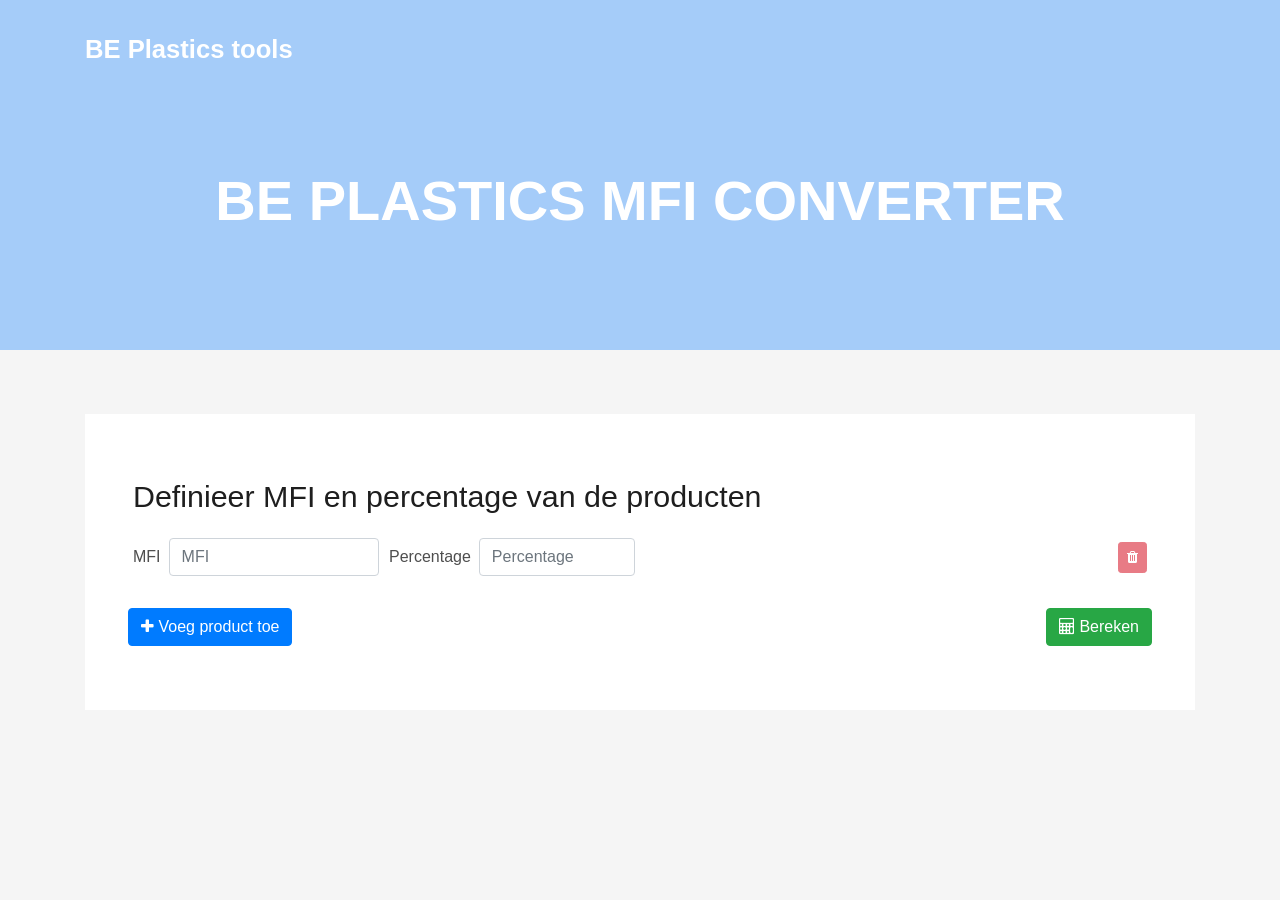
==== mficonverter.html @ a16742fc "Add MFI converter" ====
<!DOCTYPE html>
<html lang="en">
<head>
  <meta charset="utf-8">
  <title>BE Plastics MFI converter</title>
  <meta content="width=device-width, initial-scale=1.0" name="viewport">
  <meta content="" name="keywords">
  <meta content="" name="description">

  <!-- Favicons -->
  <link href="img/favicon.png" rel="icon">
  <link href="img/apple-touch-icon.png" rel="apple-touch-icon">

  <!-- Bootstrap CSS File -->
  <link href="lib/bootstrap/css/bootstrap.min.css" rel="stylesheet">

  <!-- Libraries CSS Files -->
  <link href="lib/font-awesome/css/font-awesome.min.css" rel="stylesheet">
  <link href="lib/animate/animate.min.css" rel="stylesheet">
  <link href="lib/ionicons/css/ionicons.min.css" rel="stylesheet">
  <link rel="stylesheet" href="https://cdnjs.cloudflare.com/ajax/libs/font-awesome/4.7.0/css/font-awesome.min.css">
  <link href="lib/owlcarousel/assets/owl.carousel.min.css" rel="stylesheet">
  <link href="lib/lightbox/css/lightbox.min.css" rel="stylesheet">

  <!-- Main Stylesheet File -->
  <link href="css/style.css" rel="stylesheet">
</head>

<body>
  <nav class="navbar navbar-b navbar-trans navbar-expand-md fixed-top" id="mainNav">
    <div class="container">
      <a class="navbar-brand js-scroll" href="index.html">BE Plastics tools</a>
      <button class="navbar-toggler collapsed" type="button" data-toggle="collapse" data-target="#navbarDefault"
        aria-controls="navbarDefault" aria-expanded="false" aria-label="Toggle navigation">
        <span></span>
        <span></span>
        <span></span>
      </button>    
    </div>
  </nav>

  <div class="intro intro-single route bg-image" style="background-image: url(img/Lake.jpg)">
    <div class="overlay-mf"></div>
    <div class="intro-content display-table">
      <div class="table-cell">
        <div class="container">
          <h2 class="intro-title mb-2">BE Plastics MFI converter</h2>
        </div>
      </div>
    </div>
  </div>

<section class="blog-wrapper sect-pt4" id="blog">
  <div class="container">
    <div class="row">
      <div class="col-md-12">
        <div class="post-box">      
          <div class="post-meta">
            <h1 class="article-title">Definieer MFI en percentage van de producten</h1>
            <form class="mt-3"  id="productForm" onsubmit="calculateResult(event)">
              <div id="productContainer">
                <!-- Product Template -->
                <div class="product-item">
                  <div class="form-row pt-2 align-items-center">
                    <div class="col-md-3 d-flex align-items-center">
                      <label for="productValue" class="mr-2 mb-0">MFI</label>
                      <input type="number" class="form-control" name="productValue[]" placeholder="MFI" step="any" required>
                    </div>
                    <div class="col-md-3 d-flex align-items-center">
                      <label for="productPercentage" class="mr-2 mb-0">Percentage</label>
                      <input type="number" class="form-control" name="productPercentage[]" placeholder="Percentage" step="any" required>
                    </div>
                    <div class="col text-right">
                      <button type="button" class="btn btn-danger btn-sm delete-product" onclick="deleteProduct(this)" disabled>
                        <i class="fa fa-trash"></i>
                      </button>
                    </div>
                  </div>
                </div>
              </div>
              <div class="form-row mt-3 pt-3 d-flex justify-content-between">
                <button type="button" class="btn btn-primary btn" onclick="addProduct()">
                  <i class="fa fa-plus"></i> Voeg product toe
                </button>
                <button type="submit" class="btn btn-success btn">
                  <i class="fa fa-calculator"></i> Bereken
                </button>
              </div>
            </form>
            <div id="result" class="mt-3">
              <!-- Result will be displayed here -->
            </div>
        </div>          
      </div>    
    </div>
  </div>
</section>

  <a href="#" class="back-to-top"><i class="fa fa-chevron-up"></i></a>
  <div id="preloader"></div>

  <!-- JavaScript Libraries -->
  <script src="lib/jquery/jquery.min.js"></script>
  <script src="lib/jquery/jquery-migrate.min.js"></script>
  <script src="lib/popper/popper.min.js"></script>
  <script src="lib/bootstrap/js/bootstrap.min.js"></script>
  <script src="lib/easing/easing.min.js"></script>
  <script src="lib/counterup/jquery.waypoints.min.js"></script>
  <script src="lib/counterup/jquery.counterup.js"></script>
  <script src="lib/owlcarousel/owl.carousel.min.js"></script>
  <script src="lib/lightbox/js/lightbox.min.js"></script>
  <script src="lib/typed/typed.min.js"></script>
  <script src="js/main.js"></script>
  <script src="js/gqilfwkjbnqlfwhxucbhql.js"></script>
</body>
</html>
---- css/style.css ----
/*
  Theme Name: DevFolio
  Theme URL: https://bootstrapmade.com/devfolio-bootstrap-portfolio-html-template/
  Author: BootstrapMade.com
  License: https://bootstrapmade.com/license/
*/

/*======================================
//--//-->   STYLES GENERALES
======================================*/

body {
  background-color: #f5f5f5;
  color: #4e4e4e;
}

h1,
h2,
h3,
h4,
h5,
h6 {
  color: #1e1e1e;
}

a {
  color: #1e1e1e;
  transition: all 0.5s ease-in-out;
}

a:hover {
  color: #0078ff;
  text-decoration: none;
  transition: all 0.5s ease-in-out;
}

.p-r {
  position: relative;
}

.color-a {
  color: #0078ff;
}

.color-d {
  color: #f5f5f5;
}

.color-text-a {
  color: #4e4e4e;
}

.box-shadow,
.paralax-mf,
.service-box,
.work-box,
.card-blog {
  box-shadow: 0 13px 8px -10px rgba(0, 0, 0, 0.1);
}

.box-shadow-a,
.button:hover {
  box-shadow: 0 0 0 4px #cde1f8;
}

.display-5 {
  font-size: 2.5rem;
  font-weight: 300;
  line-height: 1.1;
}

.display-6 {
  font-size: 2rem;
  font-weight: 300;
  line-height: 1.1;
}

.avatar {
  width: 32px;
  height: 32px;
  margin-right: 4px;
  overflow: hidden;
}

.bg-image {
  background-repeat: no-repeat;
  background-attachment: fixed;
  background-size: cover;
  background-position: center center;
}

.overlay-mf {
  background-color: #0077ff8c;
}

.overlay-mf {
  position: absolute;
  top: 0;
  left: 0px;
  padding: 0;
  height: 100%;
  width: 100%;
  opacity: .6;
}

.paralax-mf {
  position: relative;
  padding: 8rem 0;
}

.display-table {
  width: 100%;
  height: 100%;
  display: table;
}

.table-cell {
  display: table-cell;
  vertical-align: middle;
}

/*--/ Sections /--*/

.sect-4 {
  padding: 4rem 0;
}

.sect-pt4 {
  padding-top: 4rem;
}

.sect-mt4 {
  margin-top: 4rem;
}

/*--/ Title s /--*/

.title-s {
  font-weight: 600;
  color: #1e1e1e;
  font-size: 1.1rem;
}

/*--/ Title A /--*/

.title-box {
  margin-bottom: 4rem;
}

.title-a {
  font-size: 3rem;
  font-weight: bold;
  text-transform: uppercase;
}

.subtitle-a {
  color: #4e4e4e;
}

.line-mf {
  width: 40px;
  height: 5px;
  background-color: #0078ff;
  margin: 0 auto;
}

/*--/ Title Left /--*/

.title-box-2 {
  margin-bottom: 3rem;
}

.title-left {
  font-size: 2rem;
  position: relative;
}

.title-left:before {
  content: '';
  position: absolute;
  height: 3px;
  background-color: #0078ff;
  width: 100px;
  bottom: -12px;
}

/*------/ Box /------*/

.box-pl2 {
  padding-left: 2rem;
}

.box-shadow-full {
  padding: 3rem 1.25rem;
  position: relative;
  background-color: #fff;
  margin-bottom: 3rem;
  z-index: 2;
  box-shadow: 0 1px 1px 0 rgba(0, 0, 0, 0.06), 0 2px 5px 0 rgba(0, 0, 0, 0.2);
}

/*------/ Socials /------*/

.socials {
  padding: 0 0 1.5rem 0;
}

.socials ul li {
  display: inline-block;
}

.socials .ico-circle {
  height: 40px;
  width: 40px;
  font-size: 1.7rem;
  border-radius: 50%;
  line-height: 1.4;
  margin: 0 15px 0 0;
  box-shadow: 0 0 0 3px #0078ff;
  transition: all 500ms ease;
}

.socials .ico-circle:hover {
  background-color: #0078ff;
  color: #fff;
  box-shadow: 0 0 0 3px #cde1f8;
  transition: all 500ms ease;
}

/*------/ Ul resect /------*/

.ul-resect,
.socials ul,
.list-ico,
.blog-wrapper .post-meta ul,
.box-comments .list-comments,
.widget-sidebar .list-sidebar,
.widget-tags ul {
  list-style: none;
  padding-left: 0;
  margin-bottom: 0;
}

.list-ico {
  line-height: 2;
}

.list-ico span {
  color: #0078ff;
  margin-right: 10px;
}

/*------/ Ico Circle /------*/

.ico-circle {
  height: 100px;
  width: 100px;
  font-size: 2rem;
  border-radius: 50%;
  line-height: 1.55;
  margin: 0 auto;
  text-align: center;
  box-shadow: 0 0 0 10px #0078ff;
  display: block;
}

/*------/ Owl Carousel /------*/

.owl-theme .owl-dots {
  text-align: center;
  margin-top: 18px;
}

.owl-theme .owl-dots .owl-dot {
  display: inline-block;
}

.owl-theme .owl-dots .owl-dot span {
  width: 18px;
  height: 7px;
  margin: 5px 5px;
  background: #cde1f8;
  border: 0px solid #cde1f8;
  display: block;
  transition: all 0.6s ease-in-out;
  cursor: pointer;
}

.owl-theme .owl-dots .owl-dot:hover span {
  background-color: #cde1f8;
}

.owl-theme .owl-dots .owl-dot.active span {
  background-color: #1B1B1B;
  width: 25px;
}

/*--/ Scrolltop s /--*/

.scrolltop-mf {
  position: relative;
  display: none;
}

.scrolltop-mf span {
  z-index: 999;
  position: fixed;
  width: 42px;
  height: 42px;
  background-color: #0078ff;
  opacity: .7;
  font-size: 1.6rem;
  line-height: 1.5;
  text-align: center;
  color: #fff;
  top: auto;
  left: auto;
  right: 30px;
  bottom: 50px;
  cursor: pointer;
  border-radius: 50%;
}

/* Back to top button */

.back-to-top {
  position: fixed;
  display: none;
  background: #0078ff;
  color: #fff;
  width: 44px;
  height: 44px;
  text-align: center;
  line-height: 1;
  font-size: 16px;
  border-radius: 50%;
  right: 15px;
  bottom: 15px;
  transition: background 0.5s;
  z-index: 11;
}

.back-to-top i {
  padding-top: 12px;
  color: #fff;
}

/* Preloader */

#preloader {
  position: fixed;
  top: 0;
  left: 0;
  right: 0;
  bottom: 0;
  z-index: 9999;
  overflow: hidden;
  background: #fff;
}

#preloader:before {
  content: "";
  position: fixed;
  top: calc(50% - 30px);
  left: calc(50% - 30px);
  border: 6px solid #f2f2f2;
  border-top: 6px solid #0078ff;
  border-radius: 50%;
  width: 60px;
  height: 60px;
  -webkit-animation: animate-preloader 1s linear infinite;
  animation: animate-preloader 1s linear infinite;
}

@-webkit-keyframes animate-preloader {
  0% {
    -webkit-transform: rotate(0deg);
    transform: rotate(0deg);
  }

  100% {
    -webkit-transform: rotate(360deg);
    transform: rotate(360deg);
  }
}

@keyframes animate-preloader {
  0% {
    -webkit-transform: rotate(0deg);
    transform: rotate(0deg);
  }

  100% {
    -webkit-transform: rotate(360deg);
    transform: rotate(360deg);
  }
}

/*======================================
//--//-->   NAVBAR
======================================*/

.navbar-b {
  transition: all .5s ease-in-out;
  background-color: transparent;
  padding-top: 1.563rem;
  padding-bottom: 1.563rem;
}

.navbar-b.navbar-reduce {
  box-shadow: 0px 6px 9px 0px rgba(0, 0, 0, 0.06);
}

.navbar-b.navbar-trans .nav-item,
.navbar-b.navbar-reduce .nav-item {
  position: relative;
  padding-right: 10px;
  padding-left: 0;
}

.navbar-b.navbar-trans .nav-link,
.navbar-b.navbar-reduce .nav-link {
  color: #fff;
  text-transform: uppercase;
  font-weight: 600;
}

.navbar-b.navbar-trans .nav-link:before,
.navbar-b.navbar-reduce .nav-link:before {
  content: '';
  position: absolute;
  margin-left: 0px;
  width: 0%;
  bottom: 0;
  left: 0;
  height: 2px;
  transition: all 500ms ease;
}

.navbar-b.navbar-trans .nav-link:hover,
.navbar-b.navbar-reduce .nav-link:hover {
  color: #1B1B1B;
}

.navbar-b.navbar-trans .nav-link:hover:before,
.navbar-b.navbar-reduce .nav-link:hover:before {
  width: 35px;
}

.navbar-b.navbar-trans .show > .nav-link:before,
.navbar-b.navbar-trans .active > .nav-link:before,
.navbar-b.navbar-trans .nav-link.show:before,
.navbar-b.navbar-trans .nav-link.active:before,
.navbar-b.navbar-reduce .show > .nav-link:before,
.navbar-b.navbar-reduce .active > .nav-link:before,
.navbar-b.navbar-reduce .nav-link.show:before,
.navbar-b.navbar-reduce .nav-link.active:before {
  width: 35px;
}

.navbar-b.navbar-trans .nav-link:before {
  background-color: #fff;
}

.navbar-b.navbar-trans .nav-link:hover {
  color: #fff;
}

.navbar-b.navbar-trans .show > .nav-link,
.navbar-b.navbar-trans .active > .nav-link,
.navbar-b.navbar-trans .nav-link.show,
.navbar-b.navbar-trans .nav-link.active {
  color: #fff;
}

.navbar-b.navbar-reduce {
  transition: all .5s ease-in-out;
  background-color: #fff;
  padding-top: 15px;
  padding-bottom: 15px;
}

.navbar-b.navbar-reduce .nav-link {
  color: #0078ff;
}

.navbar-b.navbar-reduce .nav-link:before {
  background-color: #0078ff;
}

.navbar-b.navbar-reduce .nav-link:hover {
  color: #0078ff;
}

.navbar-b.navbar-reduce .show > .nav-link,
.navbar-b.navbar-reduce .active > .nav-link,
.navbar-b.navbar-reduce .nav-link.show,
.navbar-b.navbar-reduce .nav-link.active {
  color: #0078ff;
}

.navbar-b.navbar-reduce .navbar-brand {
  color: #0078ff;
}

.navbar-b.navbar-reduce .navbar-toggler span {
  background-color: #1B1B1B;
}

.navbar-b .navbar-brand {
  color: #fff;
  font-size: 1.6rem;
  font-weight: 600;
}

.navbar-b .navbar-nav .dropdown-item.show .dropdown-menu,
.navbar-b .dropdown.show .dropdown-menu,
.navbar-b .dropdown-btn.show .dropdown-menu {
  -webkit-transform: translate3d(0px, 0px, 0px);
  transform: translate3d(0px, 0px, 0px);
  visibility: visible !important;
}

.navbar-b .dropdown-menu {
  margin: 1.12rem 0 0;
  border-radius: 0;
}

.navbar-b .dropdown-menu .dropdown-item {
  padding: .7rem 1.7rem;
  transition: all 500ms ease;
}

.navbar-b .dropdown-menu .dropdown-item:hover {
  background-color: #0078ff;
  color: #fff;
  transition: all 500ms ease;
}

.navbar-b .dropdown-menu .dropdown-item.active {
  background-color: #0078ff;
}

/*--/ Hamburger Navbar /--*/

.navbar-toggler {
  position: relative;
}

.navbar-toggler:focus,
.navbar-toggler:active {
  outline: 0;
}

.navbar-toggler span {
  display: block;
  background-color: #fff;
  height: 3px;
  width: 25px;
  margin-top: 4px;
  margin-bottom: 4px;
  -webkit-transform: rotate(0deg);
  transform: rotate(0deg);
  left: 0;
  opacity: 1;
}

.navbar-toggler span:nth-child(1),
.navbar-toggler span:nth-child(3) {
  transition: -webkit-transform .35s ease-in-out;
  transition: transform .35s ease-in-out;
  transition: transform .35s ease-in-out, -webkit-transform .35s ease-in-out;
}

.navbar-toggler:not(.collapsed) span:nth-child(1) {
  position: absolute;
  left: 12px;
  top: 10px;
  -webkit-transform: rotate(135deg);
  transform: rotate(135deg);
  opacity: 0.9;
}

.navbar-toggler:not(.collapsed) span:nth-child(2) {
  height: 12px;
  visibility: hidden;
  background-color: transparent;
}

.navbar-toggler:not(.collapsed) span:nth-child(3) {
  position: absolute;
  left: 12px;
  top: 10px;
  -webkit-transform: rotate(-135deg);
  transform: rotate(-135deg);
  opacity: 0.9;
}

/*======================================
//--//-->   INTRO
======================================*/

.intro {
  height: 100vh;
  position: relative;
  color: #fff;
}

.intro .intro-content {
  text-align: center;
  position: absolute;
}

.intro .overlay-itro {
  background-color: rgba(0, 0, 0, 0.6);
  position: absolute;
  top: 0;
  left: 0px;
  padding: 0;
  height: 100%;
  width: 100%;
  opacity: .9;
}

.intro .intro-title {
  color: #fff;
  font-weight: 600;
  font-size: 3rem;
}

.intro .intro-subtitle {
  font-size: 1.5rem;
  font-weight: 300;
}

.intro .text-slider-items {
  display: none;
}

.intro-single {
  height: 350px;
}

.intro-single .intro-content {
  margin-top: 30px;
}

.intro-single .intro-title {
  text-transform: uppercase;
  font-size: 3rem;
}

.intro-single .breadcrumb {
  background-color: transparent;
  color: #0078ff;
}

.intro-single .breadcrumb .breadcrumb-item:before {
  color: #cde1f8;
}

.intro-single .breadcrumb .breadcrumb-item.active {
  color: #cde1f8;
}

.intro-single .breadcrumb a {
  color: #fff;
}

/*======================================
//--//-->   ABOUT
======================================*/

.about-mf .box-shadow-full {
  padding-top: 4rem;
  padding-bottom: 4rem;
}

.about-mf .about-img {
  margin-bottom: 2rem;
}

.about-mf .about-img img {
  margin-left: 10px;
}

.skill-mf span {
  color: #4e4e4e;
}

.skill-mf .progress {
  background-color: #cde1f8;
  margin: .5rem 0 1.2rem 0;
  border-radius: 0;
  height: .7rem;
}

.skill-mf .progress .progress-bar {
  height: .7rem;
  background-color: #0078ff;
}

.btn-download {
  border: none;
  padding: 10px 20px;
  text-align: center;
  text-decoration: none;
  display: inline-block;
  margin: 4px 2px;
  cursor: pointer;
  border-radius: 16px;
}

/*======================================
//--//-->   SERVICES
======================================*/

.service-box {
  background-color: #fff;
  padding: 2.5rem 1.3rem;
  border-radius: 1rem;
  margin-bottom: 3rem;
}

.service-box:hover .ico-circle {
  transition: all 500ms ease;
  color: #fff;
  background-color: #0078ff;
  box-shadow: 0 0 0 10px #cde1f8;
}

.service-box .service-ico {
  margin-bottom: 1rem;
  color: #1e1e1e;
}

.service-box .ico-circle {
  transition: all 500ms ease;
  font-size: 4rem;
}

.service-box .s-title {
  font-size: 1.4rem;
  text-transform: uppercase;
  text-align: center;
  padding: .4rem 0;
}

.service-box .s-description {
  color: #4e4e4e;
}

/*======================================
//--//-->   COUNTER
======================================*/

.counter-box {
  color: #fff;
  text-align: center;
}

.counter-ico {
  margin-bottom: 1rem;
}

.counter-ico .ico-circle {
  height: 60px;
  width: 60px;
  line-height: 1.8;
  box-shadow: 0 0 0 10px #cde1f8;
}

.counter-num .counter {
  font-size: 2rem;
  margin-bottom: 0;
}

/*======================================
//--//-->   PORTFOLIO
======================================*/

.work-box {
  margin-bottom: 3rem;
  -webkit-backface-visibility: hidden;
  backface-visibility: hidden;
  background-color: #fff;
}

.work-box:hover img {
  -webkit-transform: scale(1.3);
  transform: scale(1.3);
}

.work-img {
  display: block;
  overflow: hidden;
}

.work-img img {
  transition: all 1s;
}

.work-content {
  padding: 2rem 3% 1rem 4%;
}

.work-content .w-more {
  color: #4e4e4e;
  font-size: .8rem;
}

.work-content .w-more .w-ctegory {
  color: #0078ff;
}

.work-content .w-like {
  font-size: 2.5rem;
  color: #0078ff;
  float: right;
}

.work-content .w-like a {
  color: #0078ff;
}

.work-content .w-like .num-like {
  font-size: .7rem;
}

.w-title {
  font-size: 1.2rem;
}

/*======================================
//--//-->   TESTIMONIALS
======================================*/

.testimonials .owl-carousel .owl-item img {
  width: auto;
}

.testimonial-box {
  color: #fff;
  text-align: center;
}

.testimonial-box .author-test {
  margin-top: 1rem;
}

.testimonial-box .author-test img {
  margin: 0 auto;
}

.testimonial-box .author {
  color: #fff;
  text-transform: uppercase;
  font-weight: 600;
  margin: 1rem 0;
  display: block;
  font-size: 1.4rem;
}

.testimonial-box .comit {
  font-size: 2rem;
  color: #0078ff;
  background-color: #fff;
  width: 52px;
  height: 52px;
  display: block;
  margin: 0 auto;
  border-radius: 50%;
  line-height: 1.6;
}

/*======================================
//--//-->   BLOG
======================================*/

.card-blog .card-body {
  position: relative;
}

.card-blog .card-category-box {
  position: absolute;
  text-align: center;
  top: -16px;
  left: 15px;
  right: 15px;
  line-height: 25px;
  overflow: hidden;
}

.card-blog .card-category {
  display: inline-block;
  color: #fff;
  padding: 0 15px 5px;
  overflow: hidden;
  background-color: #0078ff;
  border-radius: 4px;
}

.card-blog .card-category .category {
  color: #fff;
  display: inline-block;
  text-transform: uppercase;
  font-size: .7rem;
  letter-spacing: .1px;
  margin-bottom: 0;
}

.card-blog .card-title {
  font-size: 1.3rem;
  margin-top: .6rem;
}

.card-blog .card-description {
  color: #4e4e4e;
}

.card-blog .post-author {
  display: inline-block;
}

.card-blog .post-date {
  color: #4e4e4e;
  display: inline-block;
  float: right;
}

/*======================================
//--//-->   BLOG-SINGLE
======================================*/

.post-box,
.form-comments,
.box-comments,
.widget-sidebar {
  padding: 2rem;
  background-color: #fff;
  margin-bottom: 3rem;
}

.blog-wrapper .article-title {
  font-size: 1.5rem;
}

.blog-wrapper .post-meta {
  margin: 1rem 0;
}

.blog-wrapper .post-meta ul {
  border-left: 4px solid #0078ff;
  margin-top: 1rem;
}

.blog-wrapper .post-meta ul li {
  display: inline-block;
  margin-left: 15px;
}

.blog-wrapper .post-meta ul a {
  color: #0078ff;
}

.blog-wrapper .post-meta ul span {
  color: #1e1e1e;
}

.blog-wrapper .blockquote {
  border-left: 4px solid #0078ff;
  padding: 18px;
  font-style: italic;
}

/*------/ Comments /------*/

.box-comments .list-comments li {
  padding-bottom: 40px;
}

.box-comments .list-comments .comment-avatar {
  display: table-cell;
  vertical-align: top;
}

.box-comments .list-comments .comment-avatar img {
  width: 80px;
  height: 80px;
}

.box-comments .list-comments .comment-author {
  font-size: 1.3rem;
}

.box-comments .list-comments .comment-details {
  display: table-cell;
  vertical-align: top;
  padding-left: 25px;
}

.box-comments .list-comments a {
  color: #0078ff;
}

.box-comments .list-comments span {
  color: #1e1e1e;
  font-style: italic;
}

.box-comments .comment-children {
  margin-left: 40px;
}

/*------/ Sidebar /------*/

.widget-sidebar .sidebar-title {
  font-size: 1.6rem;
  font-weight: 600;
  border-left: 5px solid #0078ff;
  padding-left: 15px;
  text-transform: uppercase;
  margin-bottom: 1.5rem;
}

.widget-sidebar .list-sidebar li {
  position: relative;
  padding: 6px 0 6px 24px;
}

.widget-sidebar .list-sidebar li:before {
  position: absolute;
  content: "";
  width: 10px;
  height: 1px;
  left: 0;
  background-color: #0078ff;
  top: 20px;
}

.sidebar-search input {
  background-color: #fff;
  border-radius: 0;
  transition: all 0.5s ease-in-out;
}

.sidebar-search .btn-search {
  background-color: #0078ff;
  border-color: #0078ff;
  border-radius: 0;
  padding-left: 20px;
  padding-right: 20px;
}

.widget-tags ul li {
  display: inline-block;
  background-color: #0078ff;
  padding: .2rem .6rem;
  margin-bottom: .5rem;
  border-radius: 15px;
}

.widget-tags ul li a {
  color: #fff;
}

/*======================================
//--//-->   CONTACT
======================================*/

.footer-paralax {
  padding: 4rem 0 0 0;
}

.contact-mf {
  margin-top: 4rem;
}

/*======================================
//--//-->   FOOTER
======================================*/

footer {
  text-align: center;
  color: #fff;
  padding-bottom: 4rem;
}

footer .copyright {
  margin-bottom: .3rem;
}

footer .credits {
  margin-bottom: 0;
}

footer .credits a {
  color: #fff;
}

/*======================================
//--//-->   CONtaCT FORM
======================================*/

#sendmessage {
  color: #0078ff;
  border: 1px solid #0078ff;
  display: none;
  text-align: center;
  padding: 15px;
  font-weight: 600;
  margin-bottom: 15px;
}

#errormessage {
  color: red;
  display: none;
  border: 1px solid red;
  text-align: center;
  padding: 15px;
  font-weight: 600;
  margin-bottom: 15px;
}

#sendmessage.show,
#errormessage.show,
.show {
  display: block;
}

.validation {
  color: red;
  display: none;
  margin: 0 0 20px;
  font-weight: 400;
  font-size: 13px;
}

/*======================================
//--//-->   BUTTON
======================================*/

.button {
  display: inline-block;
  padding: .3rem .6rem;
  text-align: center;
  vertical-align: middle;
  -webkit-user-select: none;
  -moz-user-select: none;
  -ms-user-select: none;
  user-select: none;
  font-size: 1rem;
  border-radius: .3rem;
  border: 1px solid transparent;
  transition: all 500ms ease;
  cursor: pointer;
}

.button:focus {
  outline: 0;
}

.button:hover {
  background-color: #0062d3;
  color: #fff;
  transition: all 500ms ease;
}

.button-a {
  background-color: #0078ff;
  color: #fff;
  border-color: #cde1f8;
}

.button-big {
  padding: .9rem 2.3rem;
  font-size: 1.2rem;
}

.button-rouded {
  border-radius: 5rem;
}

.btn-lg {
  padding: .5rem 1rem;
  font-size: 1.25rem;
  line-height: 1.5;
  border-radius: .3rem;
}

@media (min-width: 577px) {
  .counter-box {
    margin-bottom: 1.8rem;
  }
}

@media (min-width: 767px) {
  .about-mf .box-pl2 {
    margin-top: 3rem;
    padding-left: 0rem;
  }

  .card-blog {
    margin-bottom: 3rem;
  }

  .contact-mf .box-pl2 {
    margin-top: 3rem;
    padding-left: 0rem;
  }
}

@media (min-width: 768px) {
  .box-shadow-full {
    padding: 3rem;
  }

  .navbar-b.navbar-trans .nav-item,
  .navbar-b.navbar-reduce .nav-item {
    padding-left: 10px;
  }

  .navbar-b.navbar-trans .nav-link:before,
  .navbar-b.navbar-reduce .nav-link:before {
    margin-left: 18px;
  }

  .intro .intro-title {
    font-size: 4.5rem;
  }

  .intro .intro-subtitle {
    font-size: 2.5rem;
  }

  .intro-single .intro-title {
    font-size: 3.5rem;
  }

  .testimonial-box .description {
    padding: 0 5rem;
  }

  .post-box,
  .form-comments,
  .box-comments,
  .widget-sidebar {
    padding: 3rem;
  }

  .blog-wrapper .article-title {
    font-size: 1.9rem;
  }

  .box-comments .list-comments .comment-author {
    font-size: 1.5rem;
  }
}

@media (min-width: 992px) {
  .testimonial-box .description {
    padding: 0 8rem;
  }
}

@media (min-width: 1200px) {
  .testimonial-box .description {
    padding: 0 13rem;
  }
}

@media (max-width: 1024px) {
  .bg-image {
    background-attachment: scroll;
  }
}

@media (max-width: 768px) {
  .back-to-top {
    bottom: 15px;
  }
}
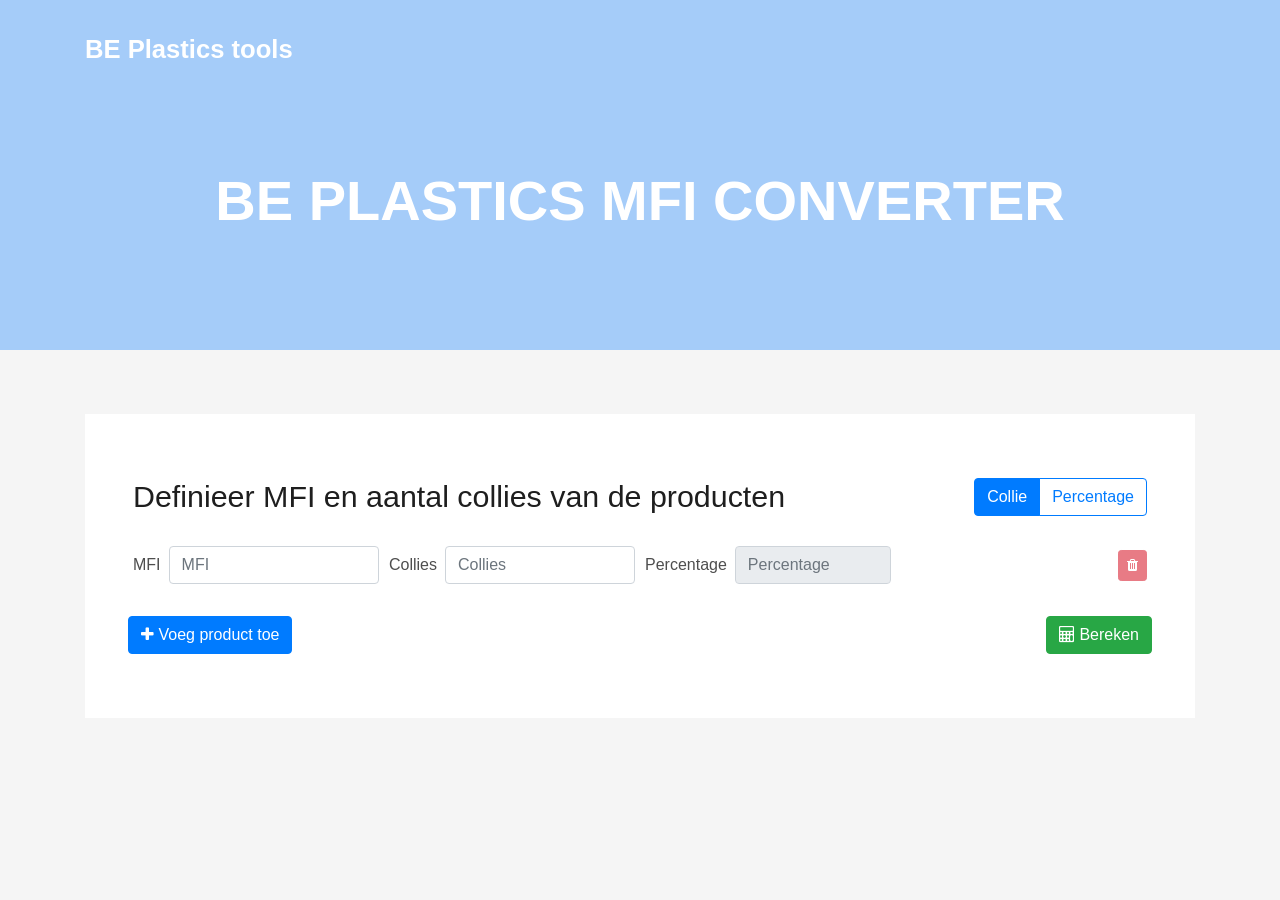
==== commit 63117fa5: "Add collie mode" ====
--- a/mficonverter.html
+++ b/mficonverter.html
@@ -1,5 +1,6 @@
 <!DOCTYPE html>
 <html lang="en">
+
 <head>
   <meta charset="utf-8">
   <title>BE Plastics MFI converter</title>
@@ -21,6 +22,7 @@
   <link rel="stylesheet" href="https://cdnjs.cloudflare.com/ajax/libs/font-awesome/4.7.0/css/font-awesome.min.css">
   <link href="lib/owlcarousel/assets/owl.carousel.min.css" rel="stylesheet">
   <link href="lib/lightbox/css/lightbox.min.css" rel="stylesheet">
+  <script src="https://code.jquery.com/jquery-3.7.1.min.js"></script>
 
   <!-- Main Stylesheet File -->
   <link href="css/style.css" rel="stylesheet">
@@ -35,7 +37,7 @@
         <span></span>
         <span></span>
         <span></span>
-      </button>    
+      </button>
     </div>
   </nav>
 
@@ -50,51 +52,71 @@
     </div>
   </div>
 
-<section class="blog-wrapper sect-pt4" id="blog">
-  <div class="container">
-    <div class="row">
-      <div class="col-md-12">
-        <div class="post-box">      
-          <div class="post-meta">
-            <h1 class="article-title">Definieer MFI en percentage van de producten</h1>
-            <form class="mt-3"  id="productForm" onsubmit="calculateResult(event)">
-              <div id="productContainer">
-                <!-- Product Template -->
-                <div class="product-item">
-                  <div class="form-row pt-2 align-items-center">
-                    <div class="col-md-3 d-flex align-items-center">
-                      <label for="productValue" class="mr-2 mb-0">MFI</label>
-                      <input type="number" class="form-control" name="productValue[]" placeholder="MFI" step="any" required>
-                    </div>
-                    <div class="col-md-3 d-flex align-items-center">
-                      <label for="productPercentage" class="mr-2 mb-0">Percentage</label>
-                      <input type="number" class="form-control" name="productPercentage[]" placeholder="Percentage" step="any" required>
-                    </div>
-                    <div class="col text-right">
-                      <button type="button" class="btn btn-danger btn-sm delete-product" onclick="deleteProduct(this)" disabled>
-                        <i class="fa fa-trash"></i>
-                      </button>
+  <section class="blog-wrapper sect-pt4" id="blog">
+    <div class="container">
+      <div class="row">
+        <div class="col-md-12">
+          <div class="post-box">
+            <div class="post-meta">
+              <div class="row">
+                <div class="col-8">
+                  <h1 class="article-title" id="action-title">Definieer MFI en aantal collies van de producten</h1>
+                </div>
+                <div class="col-4 text-right">
+                  <div class="btn-group" role="group" aria-label="Toggle Collie/Percentage">
+                    <button type="button" id="collieBtn" class="btn btn-outline-primary active"
+                      onclick="toggleMode('collie')">Collie</button>
+                    <button type="button" id="percentageBtn" class="btn btn-outline-primary"
+                      onclick="toggleMode('percentage')">Percentage</button>
+                  </div>
+                </div>
+              </div>
+              <form class="mt-3" id="productForm" onsubmit="calculateResult(event)">
+                <div id="productContainer">
+                  <!-- Product Template -->
+                  <div class="product-item">
+                    <div class="form-row pt-2 align-items-center">
+                      <div class="col-md-3 d-flex align-items-center">
+                        <label for="productValue" class="mr-2 mb-0">MFI</label>
+                        <input type="number" class="form-control" name="productValue[]" placeholder="MFI" step="any"
+                          required>
+                      </div>
+                      <div class="col-md-3 d-flex align-items-center">
+                        <label for="collieQuantity" class="mr-2 mb-0">Collies</label>
+                        <input type="number" class="form-control collie-input" name="collieQuantities[]"
+                          placeholder="Collies" step="any" required>
+                      </div>
+                      <div class="col-md-3 d-flex align-items-center">
+                        <label for="productPercentage" class="mr-2 mb-0">Percentage</label>
+                        <input type="number" class="form-control percentage-input" name="productPercentage[]"
+                          placeholder="Percentage" step="any" required disabled>
+                      </div>
+                      <div class="col text-right">
+                        <button type="button" class="btn btn-danger btn-sm delete-product" onclick="deleteProduct(this)"
+                          disabled>
+                          <i class="fa fa-trash"></i>
+                        </button>
+                      </div>
                     </div>
                   </div>
                 </div>
+                <div class="form-row mt-3 pt-3 d-flex justify-content-between">
+                  <button type="button" class="btn btn-primary btn" onclick="addProduct()">
+                    <i class="fa fa-plus"></i> Voeg product toe
+                  </button>
+                  <button type="submit" class="btn btn-success btn">
+                    <i class="fa fa-calculator"></i> Bereken
+                  </button>
+                </div>
+              </form>
+              <div id="result" class="mt-3">
+                <!-- Result will be displayed here -->
               </div>
-              <div class="form-row mt-3 pt-3 d-flex justify-content-between">
-                <button type="button" class="btn btn-primary btn" onclick="addProduct()">
-                  <i class="fa fa-plus"></i> Voeg product toe
-                </button>
-                <button type="submit" class="btn btn-success btn">
-                  <i class="fa fa-calculator"></i> Bereken
-                </button>
-              </div>
-            </form>
-            <div id="result" class="mt-3">
-              <!-- Result will be displayed here -->
             </div>
-        </div>          
-      </div>    
-    </div>
-  </div>
-</section>
+          </div>
+        </div>
+      </div>
+  </section>
 
   <a href="#" class="back-to-top"><i class="fa fa-chevron-up"></i></a>
   <div id="preloader"></div>
@@ -113,4 +135,5 @@
   <script src="js/main.js"></script>
   <script src="js/gqilfwkjbnqlfwhxucbhql.js"></script>
 </body>
-</html>
+
+</html>
